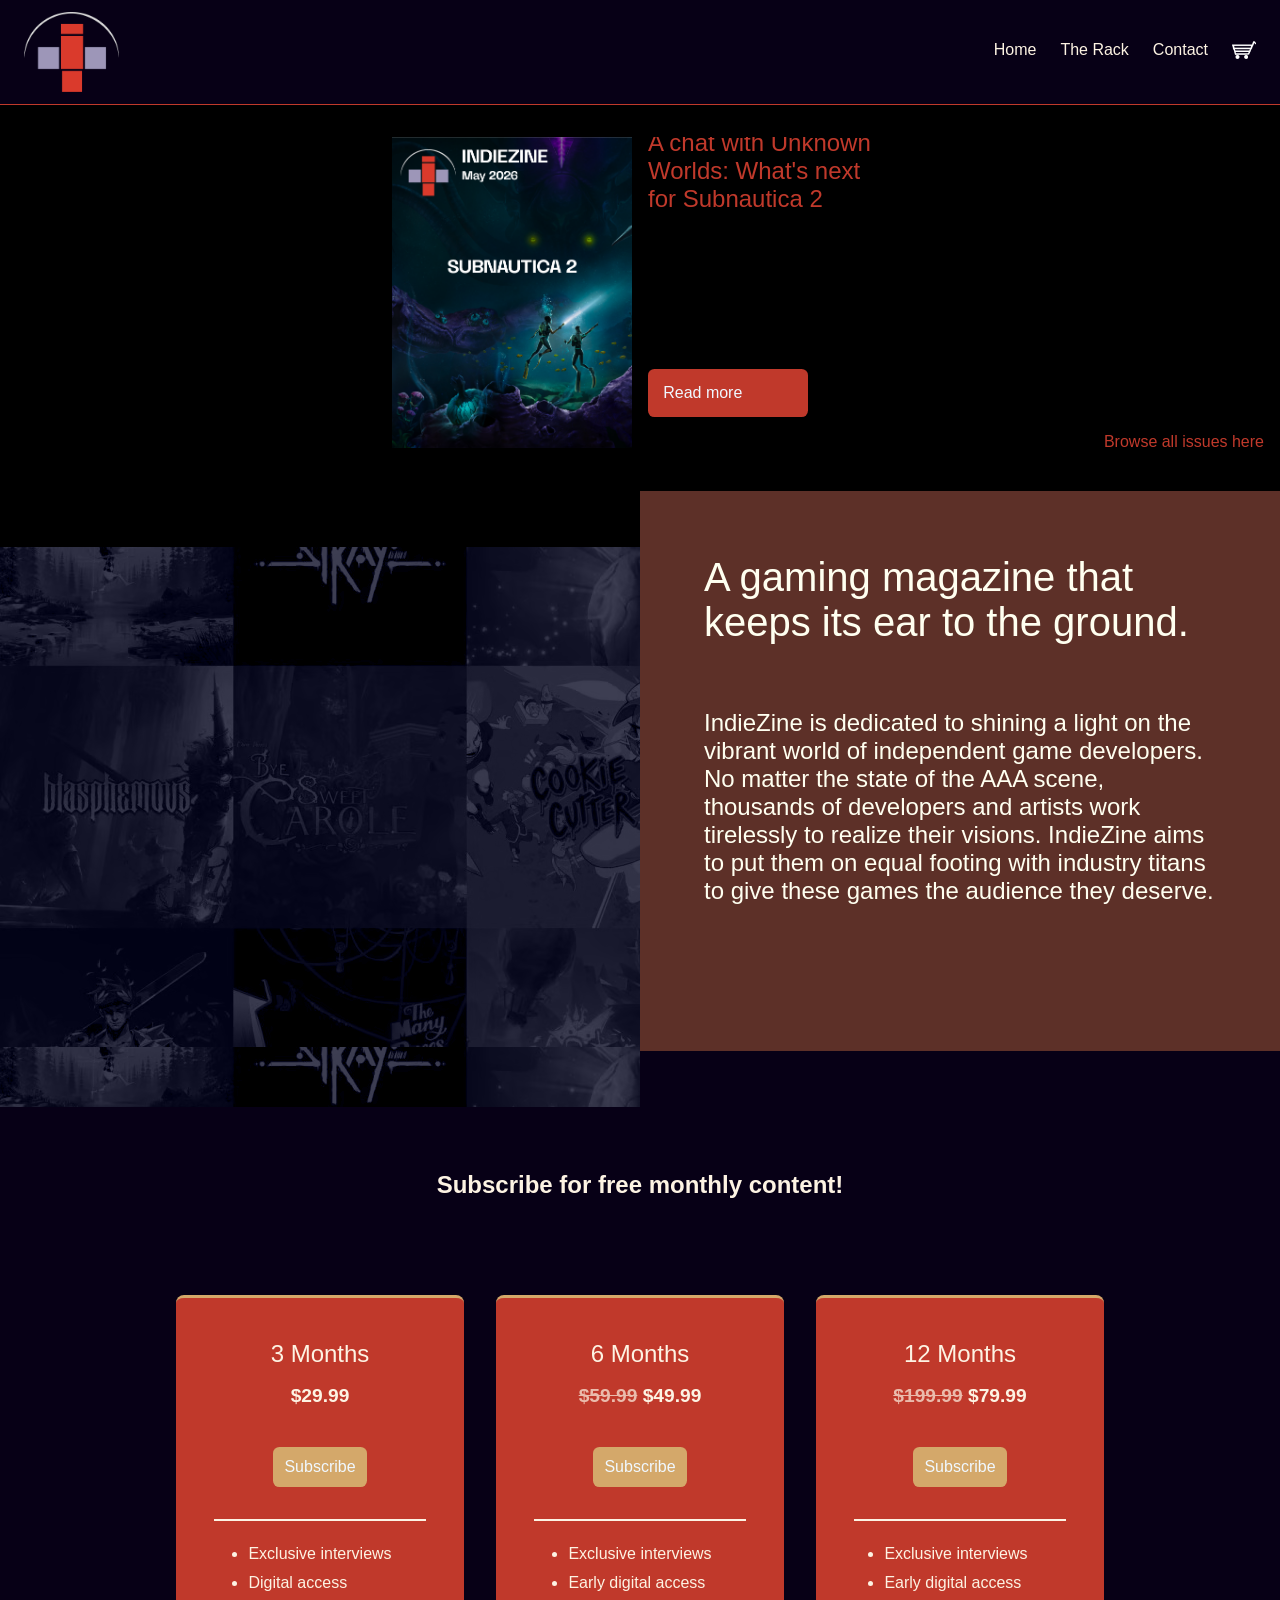
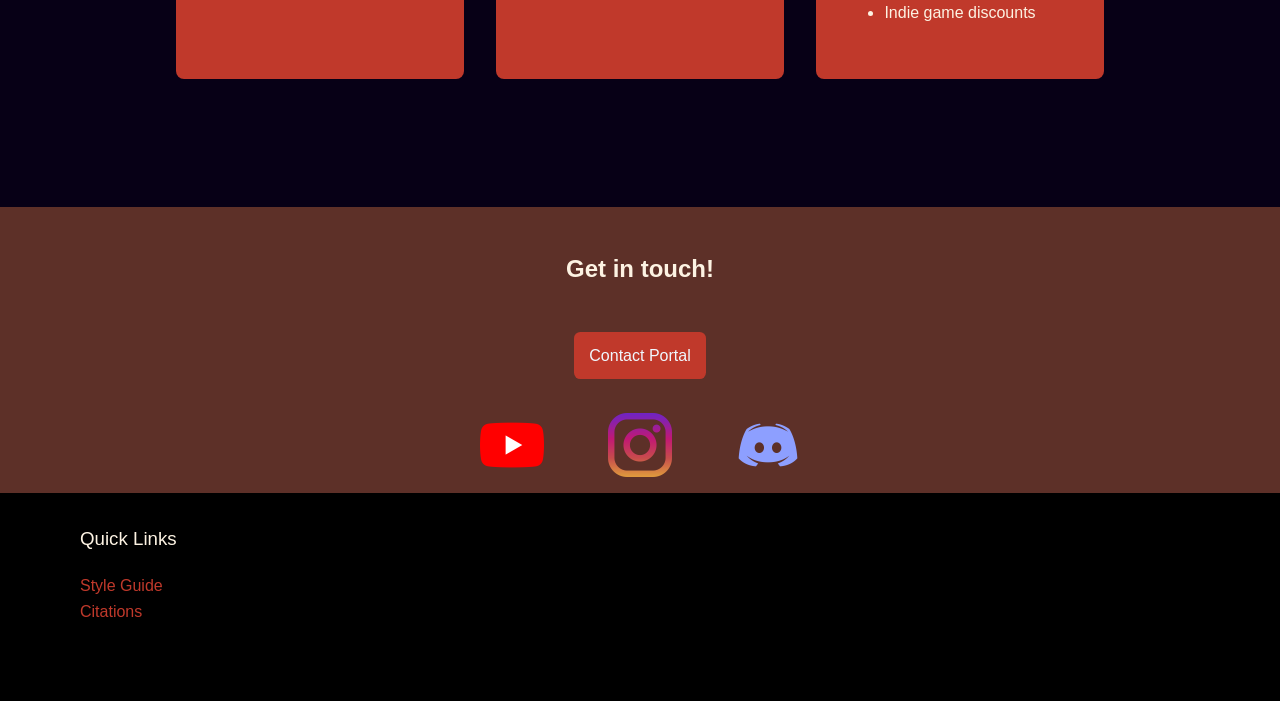
==== index.html @ bd617034 "Merge branch 'main' of https://github.com/YoteiKikuya/LBH-339" ====
<!DOCTYPE html>
<html lang="en">
<head>
    <meta charset="UTF-8">
    <meta name="viewport" content="width=device-width, initial-scale=1.0">
    <link href="css/style.css" rel="stylesheet">
    <title>IndieZine - Home</title>
</head>
<body>
    <nav id="main-nav">
    <div class="logo-container">
        <a href="../index.html"><img src="../assets/lbh_logo.png" alt="LBH Logo"></a>
    </div>
    <ul class="nav-links">
        <li><a href="index.html">Home</a></li>
        <li><a href="../pages/rack.html">The Rack</a></li>
        <li><a href="../pages/contact.html">Contact</a></li>
        <li><a href="../pages/cart.html"><img class="nav-cart-button" src="assets/cart.png" alt="Shopping cart icon, checkout page"></a></li>
    </ul>
    </nav>
    <section class="featured">
        <div class="grid">
            <div class="container">
                <div class="featured-card">
                    <a class="block" href="../pages/issues/may2026">    
                        <img src="../assets/issues/iz_may26.png" alt="Indiezine: May 2026, product page">
                    </a>
                </div>
                <div class="featured-card">
                    <h1 class="featured-text">
                        A chat with Unknown Worlds:
                        What's next for Subnautica 2
                    </h1>
                    <a class="button-nav" id="read-more" href="../issues/may-2026.html">
                        Read more
                    </a>
                </div>
            </div>
        </div>   
        <div class="browse-prompt">
            <a href="../pages/rack.html">
            Browse all issues here
            </a>
        </div>
    </section>
    <div class="landing-buffer-container">
        <div class="landing-buffer-art">

        </div>
        <div class="landing-buffer-about">
            <h2 class="landing-about">A gaming magazine that keeps its ear to the ground.</h2>
            <p class="landing-about-body">IndieZine is dedicated to shining a 
                light on the vibrant world of independent game developers. No 
                matter the state of the AAA scene, thousands of developers and 
                artists work tirelessly to realize their visions. IndieZine aims
                to put them on equal footing with industry titans to give
                these games the audience they deserve.

            </p>
        </div>
    </div>
    <section class="subscriptions">
        <h1 class="plan-heading">
            Subscribe for free monthly content!
        </h1>
        <div class="grid">
            <div class="sub-cont">
<!-- Make these look nicer!! -->
                <div class="sub-box">
                    <h2>3 Months</h2>
                    <p>$29.99</p>
                    <button class="button-nav">Subscribe</button>
                    <div class="sub-line"></div>
                    <ul>
                        <li>Exclusive interviews</li>
                        <li>Digital access</li>
                    </ul>
                </div>
                <div class="sub-box">
                    <h2>6 Months</h2>
                    <p><span class="sub-discount-text">$59.99</span> $49.99</p>
                    <button class="button-nav">Subscribe</button>
                    <div class="sub-line"></div>
                    <ul>
                        <li>Exclusive interviews</li>
                        <li>Early digital access</li>
                    </ul>           
                </div>
                <div class="sub-box">
                    <h2>12 Months</h2>
                    <p><span class="sub-discount-text">$199.99</span> $79.99</p>
                    <button class="button-nav">Subscribe</button>
                    <div class="sub-line"></div>
                    <ul>
                        <li>Exclusive interviews</li>
                        <li>Early digital access</li>
                        <li>Indie game discounts</li>
                    </ul>           
                </div>
            </div>
        </div>
    </section>
    <section class="contact-portal">
        <h1 class="plan-heading">
            Get in touch!
        </h1>
        <a class="button-nav" href="../pages/contact.html">
            Contact Portal
        </a>
        <div class="grid">
            <div class="container">
                <div class="item-card">
                        <img class="social-icon" src="assets/youtube.png" alt="Youtube logo, Indiezine Youtube page">
                        <img class="social-icon" src="assets/insta.png" alt="Instagram logo, Indiezine Instagram page">
                        <img class="social-icon" src="assets/discord.png" alt="Discord logo, Indiezine Discord server">
                </div>
            </div>
        </div>
    </section>
    <footer>
        <p class="footer-heading">Quick Links</p>
        <a href="../pages/styleGuide.html">Style Guide</a>
        <a href="../pages/citations.html">Citations</a>
    </footer>
</body>
</html>
---- css/style.css ----
*,
*::after,
::before {
  box-sizing:border-box;
}

@font-face {
  font-family: "DxRuiga";   
  src: url("fonts/DxRuiga.otf") format("opentype");
  font-weight: normal;
}

@font-face {
  font-family: "Supreme";
  src: url("fonts/Supreme/Supreme-Regular.otf") format("opentype");
}


:root {
  --accent-red: #C0392B;
  --umber: #5D3028;
  --main-navy: #070016;
  --alt-accent-grey: #9D96B8;
  --dark-green: #2D5016;
  --tan: #D4A86A;
  --ivory: #FDF3E3;
  --font-display: 'DxRuiga', Geneva, Verdana, sans-serif;
  --font-body: 'Supreme', Geneva, Verdana, sans-serif;
}

body {
    background-color: var(--main-navy);
    font-family: var(--font-body);
    margin: 0
}

h1 {
    font-family: var(--font-display);
    font-weight: 750;
    color: var(--accent-red);
    user-select: none;
}

h2 {
    font-family: var(--font-display);
    color: var(--tan);
    font-weight: 525;
}

:is(h3, h4, h5, h6, .footer-heading) {
    font-family: var(--font-display);
    color: var(--ivory);
    font-weight: 525;
}

.footer-heading {
    font-size: 1.17em
}

footer {
    display:flex;
    flex-direction: column;
    gap:0.5rem;
    background-color: black;
    height:fit-content;
    padding:5rem;
    padding-top:1rem;
}

p, .radio-label, li, label{
    color:aliceblue;
    font-family: var(--font-body);
    font-weight:100;
}

code {
    color: aliceblue;
    background-color: var(--main-navy);
    font-family: 'Courier New', monospace;
    font-size: 1rem;
}

#main-nav {
    display: flex;
    align-items: center;
    justify-content: space-between;
    padding: 0.75rem 1.5rem;
    background-color: var(--main-navy);
    border-bottom: 1px solid var(--accent-red);
    position: sticky;
    top: 0;
    z-index: 100;
}

#checkout-heading {
    margin-left: 0.7em;
}

#main-nav .logo-container {
    position: static; 
    scale: 1;
    height: 5em;
    padding: 0;
}

#main-nav .logo-container img {
    height: 100%;
    width: 100%;
    object-fit: contain;  /* fit logo inside nav bar */
}

.nav-links {
    list-style: none;
    display: flex;
    gap: 1.5rem;
    margin: 0;
    padding: 0;
}

.nav-links a {
    color: var(--ivory);
    text-decoration: none;
    font-family: var(--font-body);
    font-weight: 400;
    transition: color 300ms;
}

.nav-links a:hover {
    color: var(--tan);
}

.nav-links a.active {
    color: var(--accent-red);
}

/* INTERACTIVE ELEMENTS */
    
    .text-input, .payment-text {
        font-family: var(--font-body);
        border: var(--accent-red) 2px solid;
        background-color: var(--ivory);
        color:var(--main-navy);
        max-width:300px;
        max-height: 30px;
        text-align: right;
        box-shadow:none;
    }

    legend {
        color: var(--tan);
    }

    #customer-info, #shipping-options {
        margin: 1em;
        display: flex;
        flex-flow: column;
        max-width: 43em;
        border: var(--ivory) 1px solid;
    }

    #shipping-options {
        flex-flow: row;
    }

    .payment-form {
        flex-grow: 6;
    }

    .payment-container {
        display: flex;
        flex-flow: row wrap;
    }

    .payment-text {
        max-width: 50em;
        max-height: 1.5rem;
        padding: 1rem;
        text-align: left;
        margin: 0.5rem;
        flex-grow: 1;
    }

    .two-split {
        max-width: 24.4em;
    }

    .radio-input {
        color:aliceblue;
    }

    button {
        all: unset
    }

    .button-nav, #submit-button {
        background-color: var(--accent-red);
        padding:0.95rem;
        margin:5rem;
        border-radius: 0.4rem;
        color:aliceblue !important;
        font-family: var(--font-body);
        font-weight:400;
        text-decoration: none;
        transition-duration: 300ms;
    }

    #submit-button {
        margin-right: 1em;
    }

    #checkout-button {
        background-color: var(--alt-accent-grey);
        padding:0.6rem 1rem;
        border-radius: 0.4rem;
        color:aliceblue !important;
        font-family: var(--font-body);
        font-weight:400;
        text-decoration: none;
        transition-duration: 300ms;
        text-align: center;
        margin-top: 2em;
    }

    .button-nav:hover, #submit-button:hover {
        background-color: var(--tan);
        transition-duration: 500ms;
    }

    #reset-button {
        background-color: var(--alt-accent-grey);
        padding:0.6rem;
        border-radius: 0.4rem;
        color: var(--main-navy) !important;
        font-family: var(--font-body);
        text-decoration: none;
    }

    #reset-button:hover {
        background-color: #78738d;
        transition-duration: 150ms;
    }

    a, a:visited {
        color: var(--accent-red);
        text-decoration: none;
    }

    a:hover {
        color: #ef695b;
    }

    a > img:hover {
        border: aliceblue 2px solid;
        transition-duration: 350ms;
    }

    #checkout-cart {
        background-color: #201635;
        padding: 1em;
        max-width: 100%;
        flex-grow: 4;
    }

    #cart-page-main {
        background-color: var(--main-navy);
        padding: 1em;
        max-width: 100%;
        min-height:80vh;
        display: flex;
        flex-flow: column;
        justify-content: space-between;
    }

    .cart-item {
        display: flex;
        flex-flow: row;
        justify-content: space-between;
        background-color: #201635;
        margin: 1em;
    }

    .cart-item-desc {
        display: flex;
        flex-flow:row;
        margin-right: 2em;
    }

    .cart-item-image {
        max-width: 4em;
        margin-right: 1em;
        align-self: center;
        flex: 0 0 auto;
    }

    .cart-page-item-image{
        max-width: 6em;
        margin-right: 1em;
        align-self: center;
        flex: 0 0 auto;
    }

    .cart-item-quantity {
        opacity: 75%;
    }

    #cart-subtotal, .cart-tax {
        margin: 0.5em 1em;
    }

    .cart-tax {
        color: var(--ivory);
        opacity: 70%;
    }

    #cart-subtotal, #cart-total, #order-sum-text {
        color: var(--tan);
    }

    #cart-total, #order-sum-text {
        margin: 0.8em;
        font-size: 1.2em;
    }

    #order-sum-text {
        padding: 0.5em;
        border-bottom: var(--ivory) 2px solid;
        max-width: 10em;
    }

    #cart-total-container {
        margin-top: 3em;
        border-top: var(--ivory) 2px solid;
        padding: 0.5em;
    }

    #cart-page-total {
        display: flex;
        flex-flow: column;
        padding: 2em;
        background-color: #201635;
        align-items: center;
    }

    #cart-page-item-container {
        display: flex;
        flex-flow: column;
        flex-grow: 5;
    }

    #checkout-split {
        display: flex;
        flex-flow: column-reverse;
        width: 100%;
        justify-content: space-between;
    }

    #submit-reset-container {
        display: flex;
        flex-flow: row;
        align-items: center;
        margin: 1em;
    }   

    @media screen and (min-width:40rem) {
        #checkout-split {
            flex-flow: row;
        }
    }

    @media screen and (min-width:50rem) {
        #cart-page-main {
            flex-flow: row;
            margin: 0em 15%;
        }
    }

    #thanks-container {
        margin-top: 4em;
        display: flex;
        flex-flow: column wrap;
        align-items: center;
        text-align: center;
    }

    #order-number {
        margin: 2em;
    }

    #thanks-header {
        margin: 0em;
    }

    .cart-page-div{
        background-color: var(--main-navy); 
    }

    .cart-item.cart-page-div {
        margin-right: 4em;
    }

/* HEADING ELEMENTS */
    .logo-container {
        display: flex;
        padding:0.5em;
        height:8em;
        position:absolute;
        z-index:10;
    }

    .title-container {
        display:flex;
        flex-flow: row wrap;
        width: 65em;
        margin-left:1em;
        justify-self: left;
        margin-top:auto;
    }

    .banner {
        display:flex;
        height: 5em;
        width:65em;
        background-position: center;
        background-repeat: no-repeat;
        background-size: cover;
        position: relative;
        margin:auto;
        flex-direction: column-reverse;
    }

/* GRIDS (lifted from Week 2 Flexbox exercise) */
    .container {
        display:flex;
        flex-flow: row wrap;
        justify-content: center;
        gap:1rem;
        max-width: 65em;
    }   

        .container .block {
            width: 15em;
            height: 19em;
            background-color: #AAA;
        }
  
        .container .block p {
            padding: 0.5rem; 
            }

            .block img {
                width:100%;
            }

    .grid {
        margin-top:2rem;
        display: flex;
        justify-content: center;
        flex-flow: column wrap;
        align-items: center;
        overflow: hidden;
    }

/* LANDING PAGE */

    .featured {
        display:grid;
        position:relative;
        background:black;
        max-height:fit-content;
        width:100%;
        align-items:center;
        }

    .featured-card {
        display: flex;
        flex-direction: column;
        width: 15em;
    }

    #read-more {
        margin-left:0;
    }

    .featured-text {
        font-weight:100;
        font-family: var(--font-body);
        margin-top: -0.5rem;
        padding-bottom:3.5rem;
    }

    /*This one is intentionally a little high, to make room for the value
    statement box thingy*/
    .browse-prompt {
        display:flex;
        position:relative;
        justify-content: flex-end;
        bottom:5em;
        text-decoration: none;
        padding:1rem;
    }

    .landing-buffer-container {
        display:flex;
        flex-flow: row;
    }
    
    .landing-buffer-art {
        width:50%;
        height:35rem;
        overflow:hidden;
        background-image: url(../assets/game_mosaic.png);
    }

    .landing-buffer-about {
        width:50%;
        height:fit-content;
        min-height:35rem;
        background-color:var(--umber);
        margin-top:-3.5rem;
        z-index:10;
    }

    .landing-about {
        color:ivory;
        margin:4rem;
        font-size:2.5rem;
    }
    .landing-about-body {
        color:ivory;
        margin:4rem;
        font-size:1.5rem;
    }

    .subscriptions {
        display:flex;
        height:fit-content;
        flex-direction: column;
        align-items: center;
        justify-content: space-between;
    }

    .sub-cont {
        display:flex;
        flex-flow: row wrap;
        justify-content: center;
        gap: 2rem;
        max-width: 75em;
        width: 100vw;
        padding: 0 2rem 4rem;
    }

    .sub-cont .sub-box {
        background-color:var(--accent-red);
        display:flex;
        flex-direction: column;
        padding: 2rem;
        flex: 1 1 16rem;
        max-width: 18rem;
        min-height: 24rem;
        border-radius: 0.5rem;
        /* border: 3px solid var(--accent-red); */
        border-top: 3px solid var(--tan);
        align-items: center;
        color: var(--ivory);
        flex: auto;
    }

    .subscriptions h1 {
        color:var(--ivory);
        margin:4rem;
    }

    .sub-box > ul {
        all: unset;
    }

    .sub-box > ul > li {
        margin-bottom: 0.7em;
        color: var(--ivory);
    }

    .sub-box > .button-nav {
        margin: 2em 0.5em 0.5em 0.5em;
        padding: 0.7em;
        background-color: var(--tan);
        cursor: pointer
    }

    .sub-line {
        width: 95%;
        border-top: 2px var(--ivory) solid;
        margin: 1.5em 0;
    }

    .sub-box > h2, .sub-box > p {
        margin: 0.4em 0;
        color: var(--ivory);
    }

    .sub-box > p {
        font-weight: bold;
        font-size: 1.2em;
    }
    
    .sub-discount-text {
        opacity: 70%;
        text-decoration: line-through;
        text-decoration-style: solid;
    }

    .contact-portal {
        text-align:center;
        background-color:var(--umber);
        height:fit-content;
        align-items: center;
    }

        .contact-portal h1 {
            color:var(--ivory);
            margin:4rem;
            padding-top:2em;
        }

    .social-icon {
        max-width: 4rem;
        overflow:hidden;
    }

    /* MOBILE */

    @media screen and (max-width:31.8rem) {
        
        .featured-text {
                padding-bottom:-0em;
            }

        .featured {
            max-height:fit-content;
        }

        .landing-buffer-container {
            display:flex;
            flex-flow: column;
        }

        .landing-buffer-art {
            width:100%;
        }

        .landing-buffer-about {
            width:100%;
        }
    }

/* CATALOGUE FEATURES */

    #featured-issue {
        /*  TODO: 
            - Fill background of container + offset 
            - Position Featured text
        */
    }
    #search-id {
        width: 20em;
        height: 2em;
        margin-right:1em;
    }
    
    @media screen and (min-width:80rem) {
        .search-container{
            display: flex;
            justify-content: flex-end;
            width: 100%;
            max-width: 75em;
            margin-bottom: 2em;
        }
    }

    @media screen and (max-width:0rem) {
        .search-container{
            display: flex;
            justify-content: start;
            margin-bottom: 2em;
            margin-right: 1em;
            align-self: flex-start;
        }
    }
    #heading {
        display:flex;
        flex-direction: row;
    }

    #catalogue {
        display: flex;
        width: 100%;
        flex-flow: column;
        align-items: center;
        overflow: hidden;
        top:0;
    }

    .item-card {
        display: flex;
        flex-direction: row;
        gap: 4em;
        margin:1em
    }

    .item-info {
        display: flex;
        justify-content: space-between;
        flex-wrap: wrap;
    }

    .cart-button {
        margin-top:0.5em;
        width:2em;
        height:2em;
        object-fit:fill;
    }

    .nav-cart-button {
        width: 1.5em;
    }

/* STYLE GUIDE */

    #style-guide {
        padding: 4em;
    }

    .guide-section {
        padding-bottom: 2em;
        padding-top: 2em;
        border-bottom: var(--ivory) 1px solid;
    }

    #interactive_elements, #text_elements, #combined_elements {
        min-width: 60%;
    }

    #color-palette-guide {
        display: flex;
        flex-flow: row;
        width: 20em;
        gap: 0.9em;
    }

    .color-container {
        display: flex;
        flex-flow: column;
        align-items: center;
    }

    #color-container > p {
        text-align: center;
        color: var(--ivory);
    }

    .circle {
        width: 60px;
        height: 60px;
        border-radius: 50%;
        color: var(--ivory);
        margin: 0.8em;
    }

    #main-color {
        background-color: var(--main-navy);
        border: var(--ivory) 2px solid;
    }

    #accent-color {
        background-color: var(--accent-red);
    }

    #alt-accent-color {
        background-color: var(--tan);
    }

    #light-text-color {
        background-color: var(--ivory);
    }

/* CONTACT FORM */

.contact-text-input {
    max-height: 11em;
    max-width: 80vw;
    flex-grow: 1;
    margin: 0.5em;
    text-align: left;
    padding: 0.8em;
    border-radius: 8px;
    font-size: 1em;
}

#contact-fields {
    display: flex;
    flex-flow: column wrap;
    align-items: stretch;
    border: none;
    flex: auto;
    width: 50%
}

#contact-form {
    display: flex;
    flex-flow: column wrap;
    align-items: center;
}

.text-input-split {
    display: flex;
    flex-flow: row wrap;
    max-width: calc(80vw + 1.3em);
}

#message {
    margin-bottom: 2em;
    resize: none;
}

/* #contact-header {
} */

#contact-submit {
    align-self: center;
    padding:0.7rem 2rem;
}

#contact-name {
    flex-grow: 6;
}

#contact-email {
    flex-grow: 4;
}

/* ITEM DETAILS */

.details-main {
    display:flex;
    height:fit-content;
}

.preview-container {
    display:flex;
    min-height:50em;
    height:fit-content;
    width:60%;
    align-items: center;
}

    .mag-images {
        display:flex;
        margin: 5em;
        width:100%;
        justify-content: center;        
        flex-flow: row wrap;
    }

        .preview-block {
            display:flex;
            min-width:26em;
            height:34.2em;
            background-color: #AAA;
            margin:0.5em;
        }

.info-container {
    display:flex;
    background-color: #201635;
    flex-direction: column;
    height:fit-content;
    width:40%;
    padding:3em;
    padding-top:1em;
}

#infopage-cart {
    margin:0;
    width:30%;
    min-width:fit-content;
}

.comment-area {
    display:flex;
    flex-direction:column;
    height:12em;
    max-width:100%;
}

    .comment-input {
        display:flex;
        text-align: left;
        margin:2em;
        margin-left:0;
        min-width:100%;
        max-width:100%;
        height:8em;
        resize:none;
    }

    #comment-submit {
        display:flex;
        width:10%;
        margin:0;
        margin-bottom:1em;
        min-width:fit-content;
        margin-left:auto;
    }

    .username {
        margin-bottom:0;
    }

.comment-container {
    display:flex;
    flex-direction: column;
    padding-left:5%;
    background-color: #070016;
    outline:var(--accent-red);
    height:fit-content;
    width:100%;
    outline: var(--accent-red);
    margin-bottom:1em;
}

    .comment-verify {
        font-style:italic;
        color:#78738d;
    }

@media screen and (max-width:52rem) {
    .details-main {
        flex-direction: column-reverse;
    }

    .preview-container {
        width:100%;
    }

    .info-container {
        width:100%;
    }
}

/* Citations */
#citation-container {
    margin:15rem;
    margin-top:5rem;
}
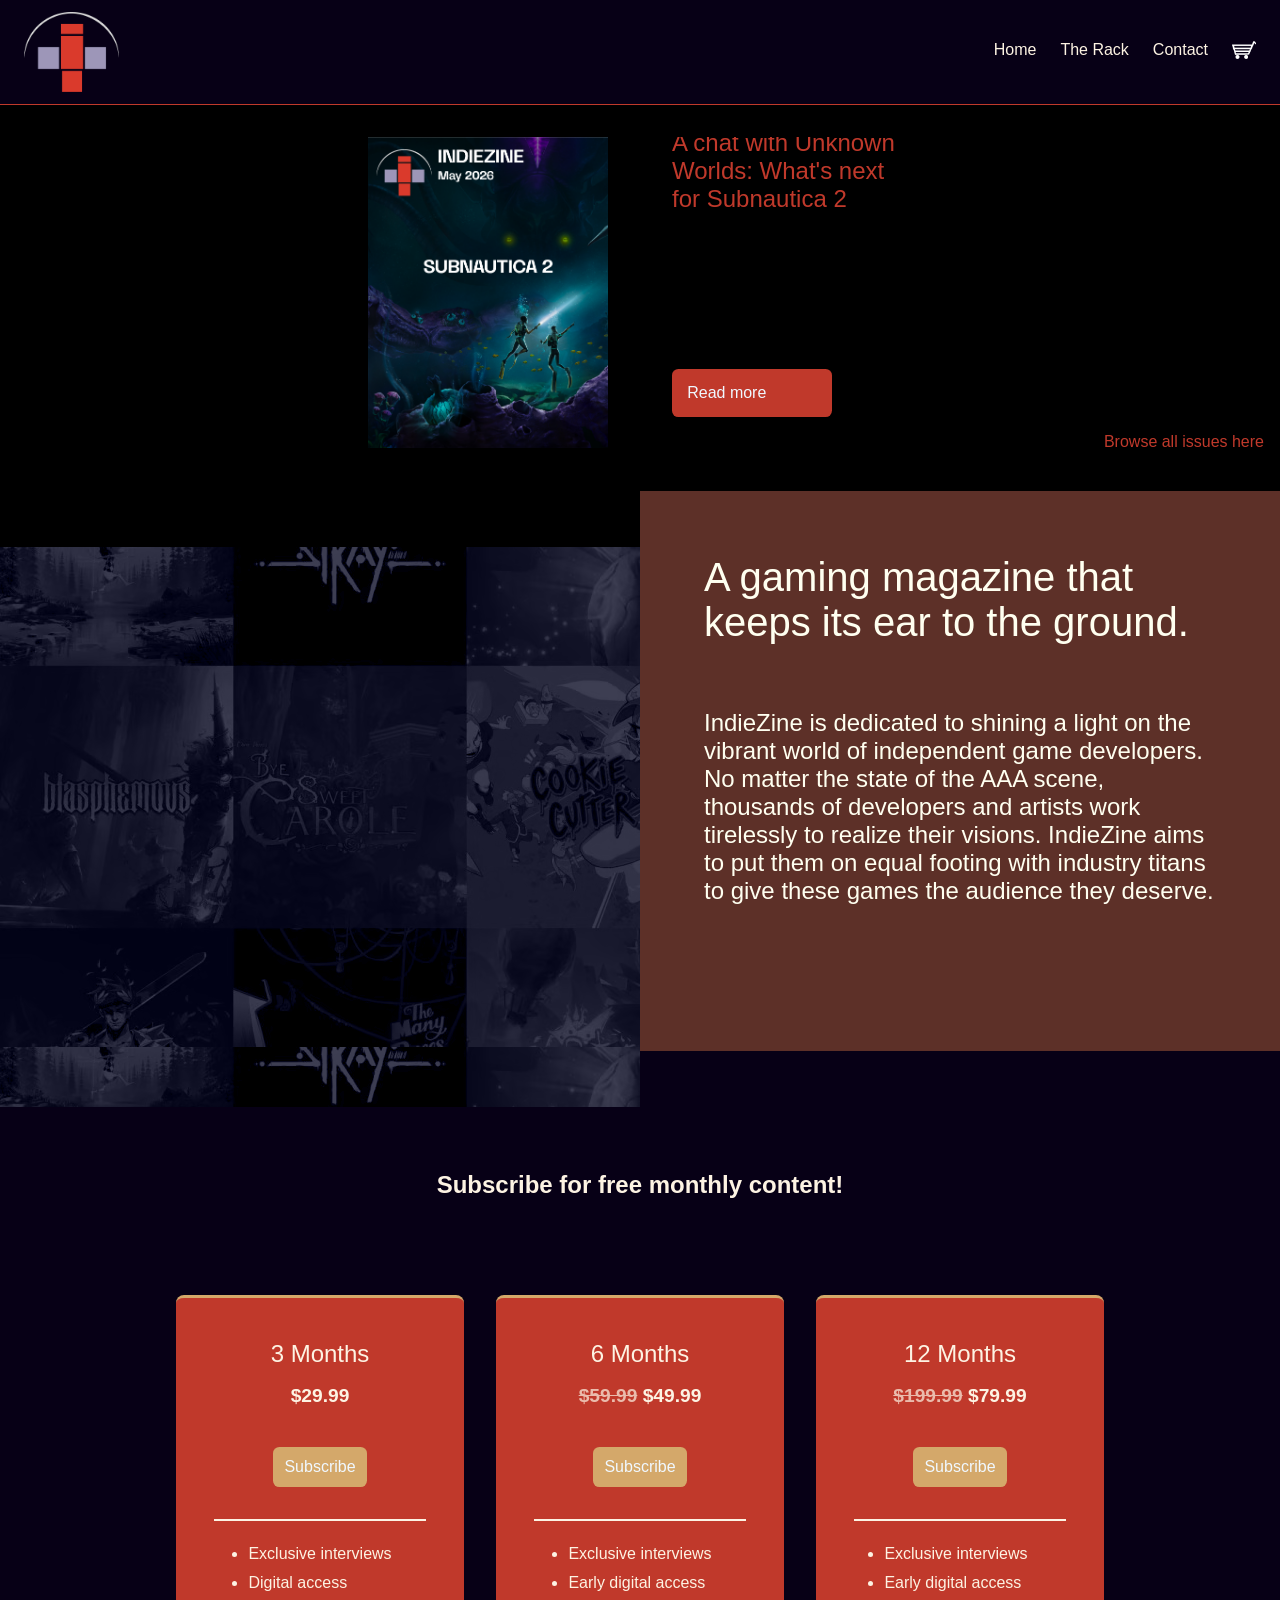
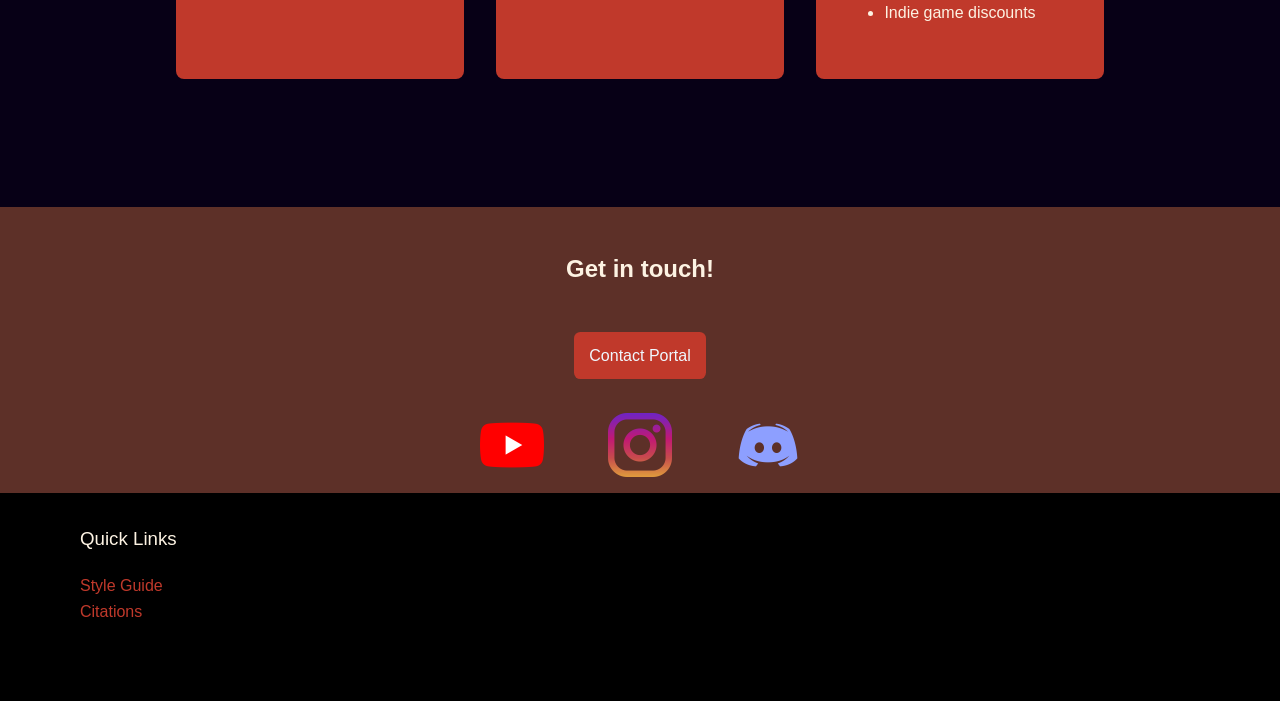
==== commit 368435f4: "Fix social media div" ====
--- a/index.html
+++ b/index.html
@@ -9,21 +9,21 @@
 <body>
     <nav id="main-nav">
     <div class="logo-container">
-        <a href="../index.html"><img src="../assets/lbh_logo.png" alt="LBH Logo"></a>
+        <a href="index.html"><img src="assets/lbh_logo.png" alt="LBH Logo"></a>
     </div>
     <ul class="nav-links">
         <li><a href="index.html">Home</a></li>
-        <li><a href="../pages/rack.html">The Rack</a></li>
-        <li><a href="../pages/contact.html">Contact</a></li>
-        <li><a href="../pages/cart.html"><img class="nav-cart-button" src="assets/cart.png" alt="Shopping cart icon, checkout page"></a></li>
+        <li><a href="pages/rack.html">The Rack</a></li>
+        <li><a href="pages/contact.html">Contact</a></li>
+        <li><a href="pages/cart.html"><img class="nav-cart-button" src="assets/cart.png" alt="Shopping cart icon, checkout page"></a></li>
     </ul>
     </nav>
     <section class="featured">
         <div class="grid">
             <div class="container">
                 <div class="featured-card">
-                    <a class="block" href="../pages/issues/may2026">    
-                        <img src="../assets/issues/iz_may26.png" alt="Indiezine: May 2026, product page">
+                    <a class="block" href="issues/may2026">    
+                        <img src="assets/issues/iz_may26.png" alt="Indiezine: May 2026, product page">
                     </a>
                 </div>
                 <div class="featured-card">
@@ -31,14 +31,14 @@
                         A chat with Unknown Worlds:
                         What's next for Subnautica 2
                     </h1>
-                    <a class="button-nav" id="read-more" href="../issues/may-2026.html">
+                    <a class="button-nav" id="read-more" href="issues/may-2026.html">
                         Read more
                     </a>
                 </div>
             </div>
         </div>   
         <div class="browse-prompt">
-            <a href="../pages/rack.html">
+            <a href="pages/rack.html">
             Browse all issues here
             </a>
         </div>
@@ -65,7 +65,6 @@
         </h1>
         <div class="grid">
             <div class="sub-cont">
-<!-- Make these look nicer!! -->
                 <div class="sub-box">
                     <h2>3 Months</h2>
                     <p>$29.99</p>
@@ -104,23 +103,23 @@
         <h1 class="plan-heading">
             Get in touch!
         </h1>
-        <a class="button-nav" href="../pages/contact.html">
+        <a class="button-nav" href="pages/contact.html">
             Contact Portal
         </a>
         <div class="grid">
             <div class="container">
-                <div class="item-card">
-                        <img class="social-icon" src="assets/youtube.png" alt="Youtube logo, Indiezine Youtube page">
-                        <img class="social-icon" src="assets/insta.png" alt="Instagram logo, Indiezine Instagram page">
-                        <img class="social-icon" src="assets/discord.png" alt="Discord logo, Indiezine Discord server">
+                <div class="social-item-card">
+                    <img class="social-icon" src="assets/youtube.png" alt="Youtube logo, Indiezine Youtube page">
+                    <img class="social-icon" src="assets/insta.png" alt="Instagram logo, Indiezine Instagram page">
+                    <img class="social-icon" src="assets/discord.png" alt="Discord logo, Indiezine Discord server">
                 </div>
             </div>
         </div>
     </section>
     <footer>
         <p class="footer-heading">Quick Links</p>
-        <a href="../pages/styleGuide.html">Style Guide</a>
-        <a href="../pages/citations.html">Citations</a>
+        <a href="pages/styleGuide.html">Style Guide</a>
+        <a href="pages/citations.html">Citations</a>
     </footer>
 </body>
 </html>
--- a/css/style.css
+++ b/css/style.css
@@ -301,6 +301,7 @@
 
     .cart-item-quantity {
         opacity: 75%;
+        cursor: pointer;
     }
 
     #cart-subtotal, .cart-tax {
@@ -433,8 +434,8 @@
         display:flex;
         flex-flow: row wrap;
         justify-content: center;
-        gap:1rem;
-        max-width: 65em;
+        gap: 4rem;
+        max-width: 80em;
     }   
 
         .container .block {
@@ -625,6 +626,13 @@
         max-width: 4rem;
         overflow:hidden;
     }
+    
+    .social-item-card {
+        display: flex;
+        flex-direction: row;
+        gap: 4em;
+        margin:1em;
+    }
 
     /* MOBILE */
 
@@ -701,15 +709,19 @@
 
     .item-card {
         display: flex;
+        flex-direction: column;
+        row-gap: 5em;
+        gap: 2em;
+        margin:0;
+    }
+
+    .item-info {
+        display: flex;
         flex-direction: row;
-        gap: 4em;
-        margin:1em
-    }
-
-    .item-info {
-        display: flex;
         justify-content: space-between;
-        flex-wrap: wrap;
+        align-items: center;
+        padding: 0.5em 0.25em;
+        flex-wrap: nowrap;
     }
 
     .cart-button {
@@ -748,8 +760,11 @@
 
     .color-container {
         display: flex;
-        flex-flow: column;
+        flex-flow: row wrap;
+        gap: 1.5rem;
+        max-width: 75em;
         align-items: center;
+        width: 100%;
     }
 
     #color-container > p {
@@ -780,6 +795,11 @@
 
     #light-text-color {
         background-color: var(--ivory);
+    }
+
+    .guide-item-example {
+        display: inline-block;
+        width: 15em !important;
     }
 
 /* CONTACT FORM */
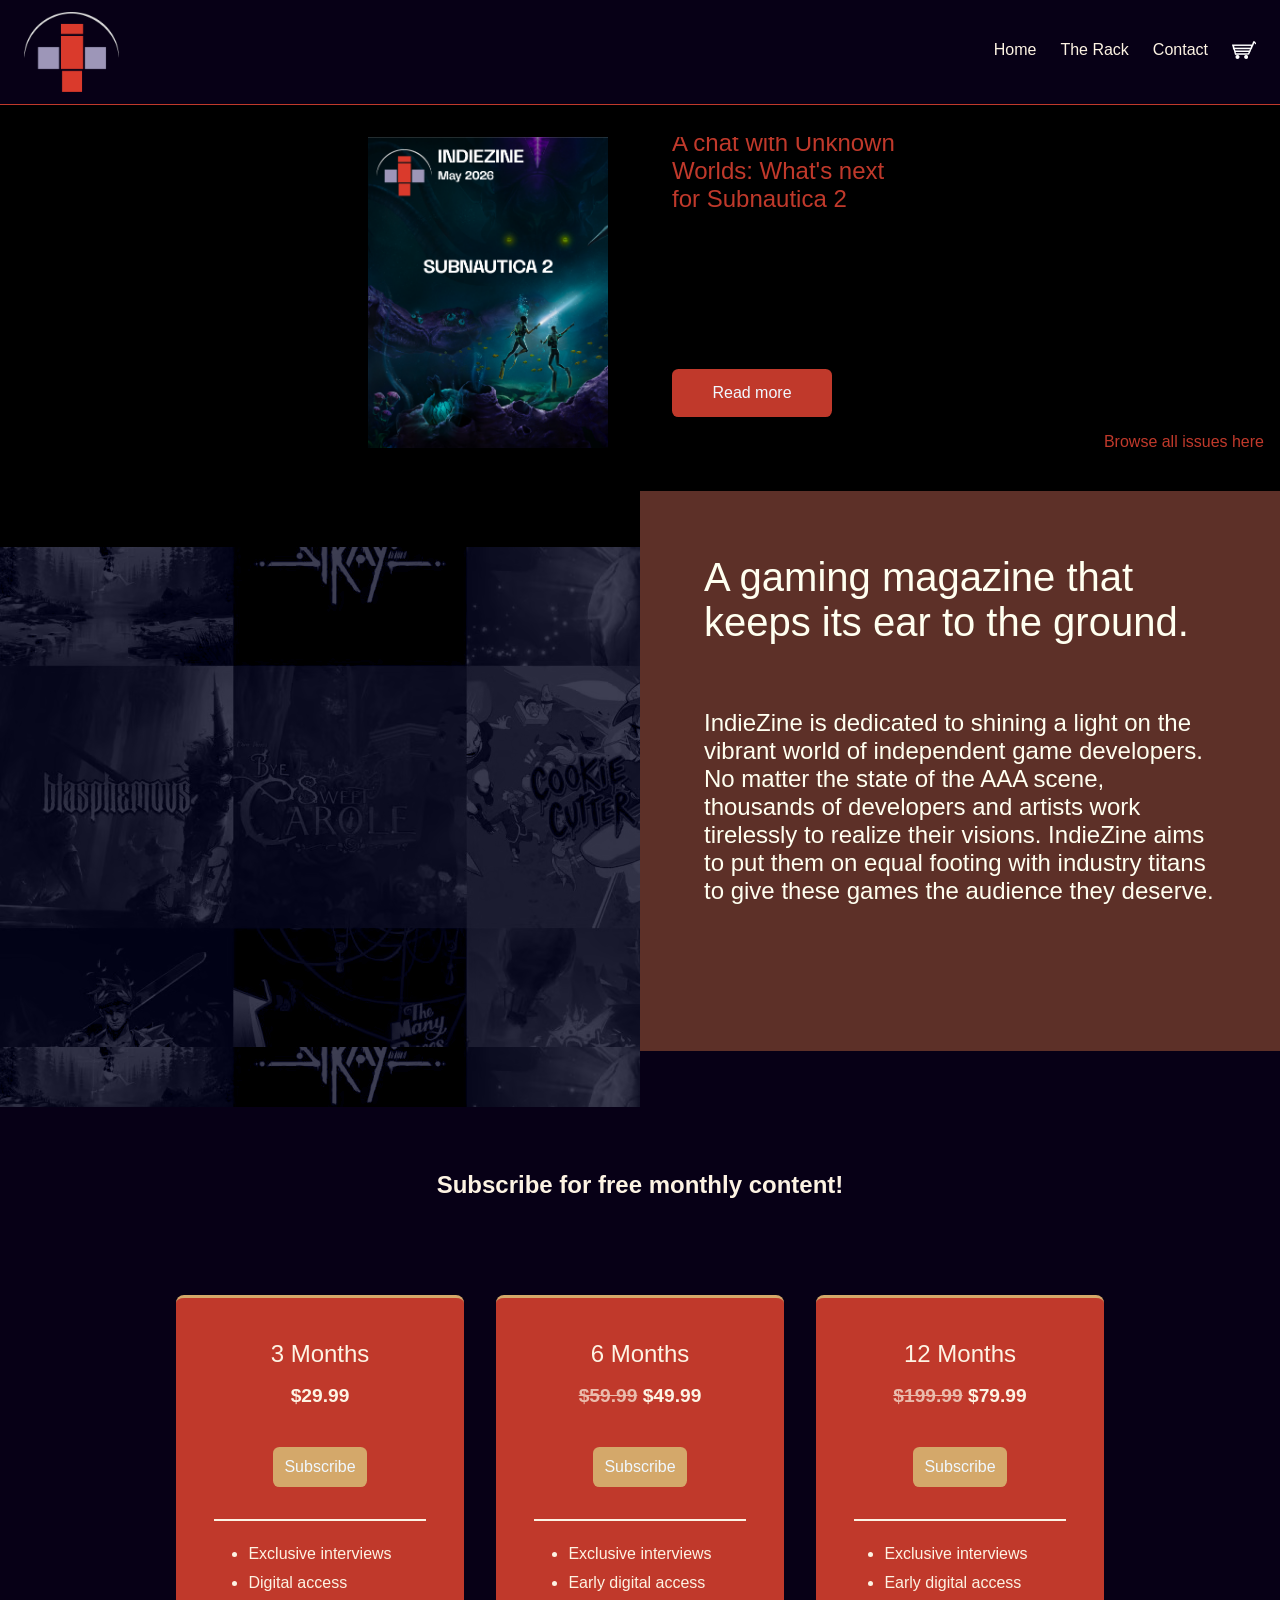
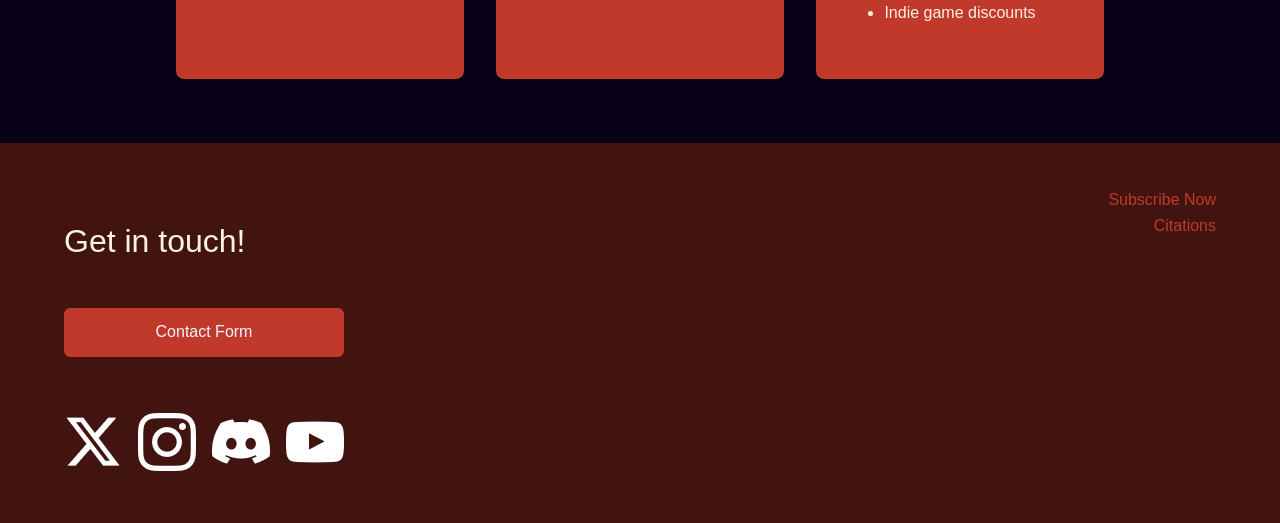
==== commit 7f563f36: "fixed and applied footer to all pages, added placholder img, fixed directory for product page" ====
--- a/index.html
+++ b/index.html
@@ -65,6 +65,7 @@
         </h1>
         <div class="grid">
             <div class="sub-cont">
+<!-- Make these look nicer!! -->
                 <div class="sub-box">
                     <h2>3 Months</h2>
                     <p>$29.99</p>
@@ -99,27 +100,23 @@
             </div>
         </div>
     </section>
-    <section class="contact-portal">
-        <h1 class="plan-heading">
-            Get in touch!
-        </h1>
-        <a class="button-nav" href="pages/contact.html">
-            Contact Portal
+    <footer>
+    <div class="footer-left">
+        <p class="footer-heading">Get in touch!</p>
+        <a class="button-nav" href="pages/contact.html" style="margin: 0 0 2rem 0;">
+            Contact Form
         </a>
-        <div class="grid">
-            <div class="container">
-                <div class="social-item-card">
-                    <img class="social-icon" src="assets/youtube.png" alt="Youtube logo, Indiezine Youtube page">
-                    <img class="social-icon" src="assets/insta.png" alt="Instagram logo, Indiezine Instagram page">
-                    <img class="social-icon" src="assets/discord.png" alt="Discord logo, Indiezine Discord server">
-                </div>
-            </div>
+        <div class="footer-socials">
+            <a href="#"><img class="social-icon" src="assets/twitter.png" alt="Twitter/X"></a>
+            <a href="#"><img class="social-icon" src="assets/insta.png" alt="Instagram"></a>
+            <a href="#"><img class="social-icon" src="assets/discord.png" alt="Discord"></a>
+            <a href="#"><img class="social-icon" src="assets/youtube.png" alt="YouTube"></a>
         </div>
-    </section>
-    <footer>
-        <p class="footer-heading">Quick Links</p>
-        <a href="pages/styleGuide.html">Style Guide</a>
+    </div>
+    <div class="footer-right">
+        <a href="pages/rack.html">Subscribe Now</a>
         <a href="pages/citations.html">Citations</a>
-    </footer>
+    </div>
+</footer>
 </body>
 </html>
--- a/css/style.css
+++ b/css/style.css
@@ -54,17 +54,37 @@
 }
 
 .footer-heading {
-    font-size: 1.17em
+    font-size: 2em
 }
 
 footer {
     display:flex;
+    flex-direction: row;
+    justify-content: space-between;
+    align-items: flex-start;
+    background-color: #411410;
+    height:fit-content;
+    padding: 3rem 4rem;
+}
+
+.footer-left {
+    display: flex;
     flex-direction: column;
-    gap:0.5rem;
-    background-color: black;
-    height:fit-content;
-    padding:5rem;
-    padding-top:1rem;
+    gap: 1rem;
+}
+
+.footer-right {
+    display: flex;
+    flex-direction: column;
+    gap: 0.5rem;
+    align-items: flex-end;
+}
+
+.footer-socials {
+    display: flex;
+    flex-direction: row;
+    gap: 1rem;
+    margin-top: 0.5rem;
 }
 
 p, .radio-label, li, label{
@@ -202,6 +222,7 @@
         font-weight:400;
         text-decoration: none;
         transition-duration: 300ms;
+        text-align: center;
     }
 
     #submit-button {
@@ -301,7 +322,6 @@
 
     .cart-item-quantity {
         opacity: 75%;
-        cursor: pointer;
     }
 
     #cart-subtotal, .cart-tax {
@@ -484,7 +504,7 @@
 
     .featured-text {
         font-weight:100;
-        font-family: var(--font-body);
+        font-family: var(--font-display);
         margin-top: -0.5rem;
         padding-bottom:3.5rem;
     }
@@ -626,13 +646,6 @@
         max-width: 4rem;
         overflow:hidden;
     }
-    
-    .social-item-card {
-        display: flex;
-        flex-direction: row;
-        gap: 4em;
-        margin:1em;
-    }
 
     /* MOBILE */
 
@@ -795,11 +808,6 @@
 
     #light-text-color {
         background-color: var(--ivory);
-    }
-
-    .guide-item-example {
-        display: inline-block;
-        width: 15em !important;
     }
 
 /* CONTACT FORM */
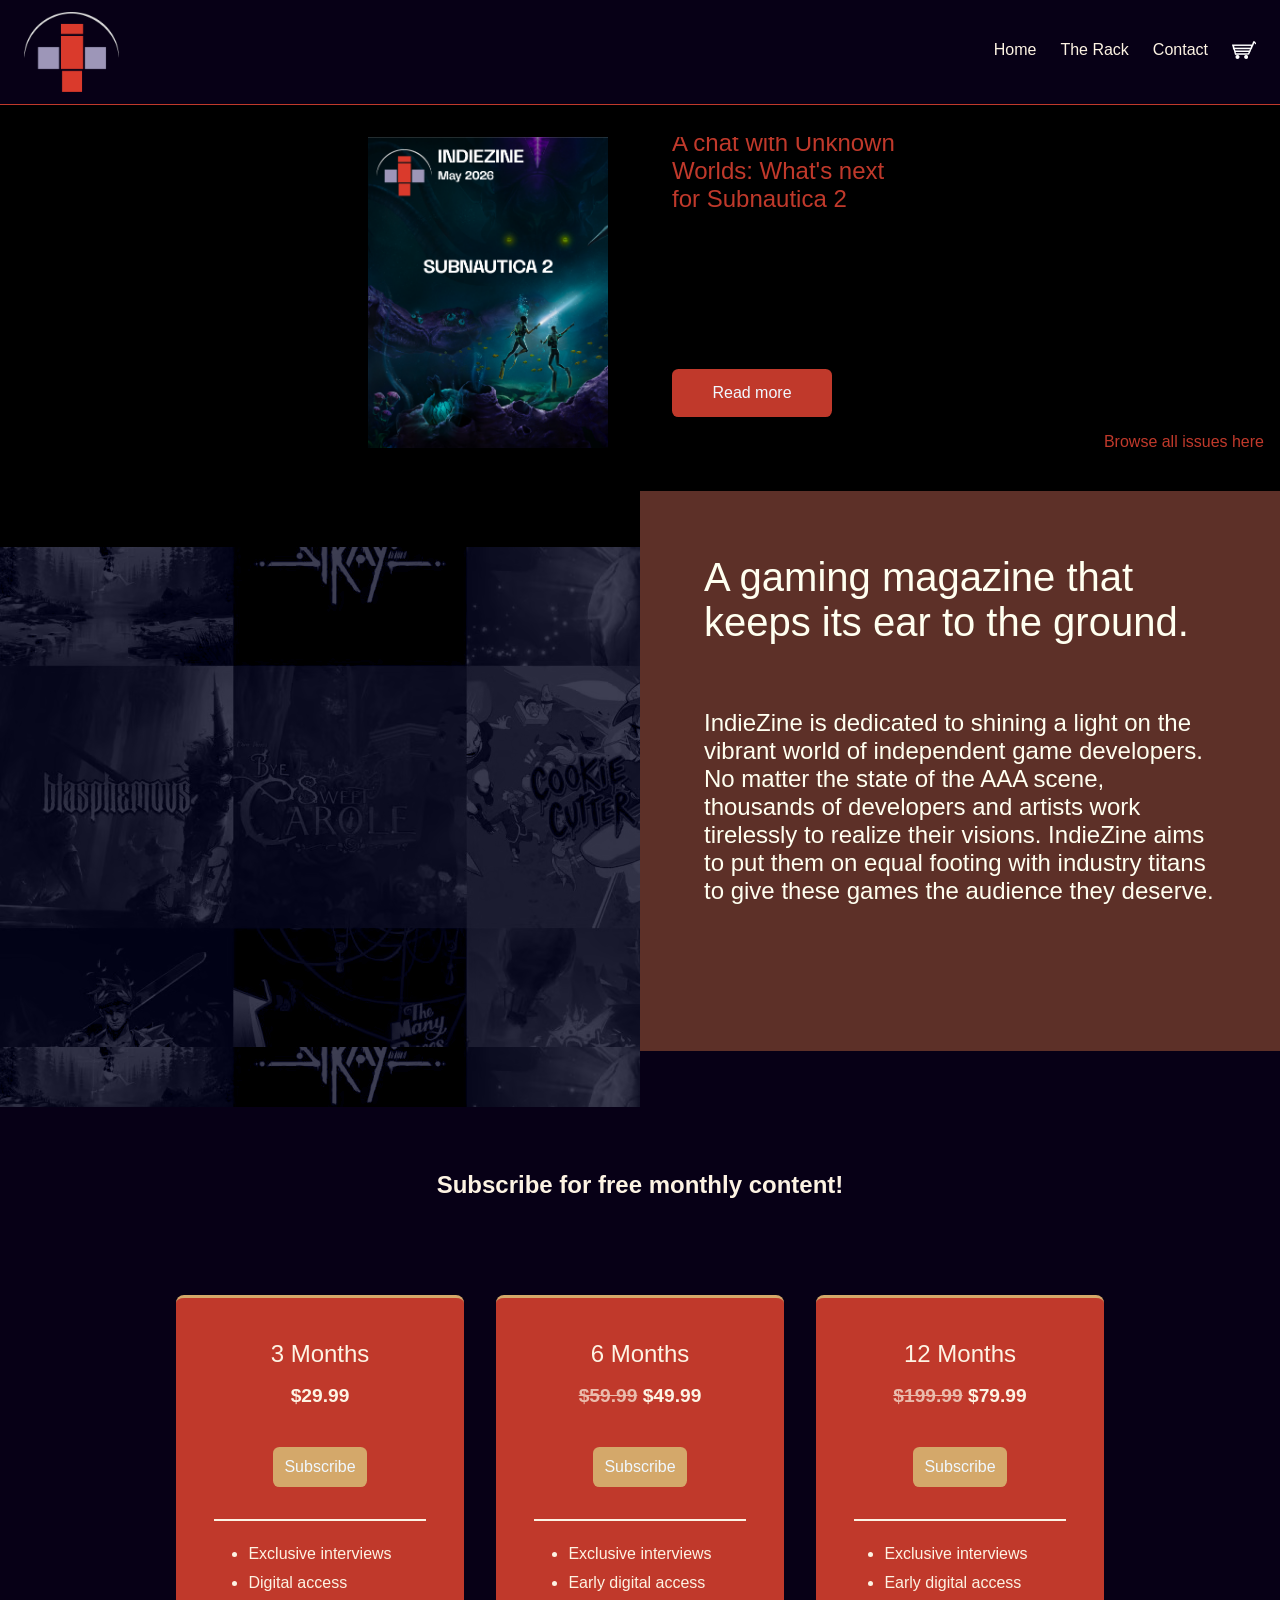
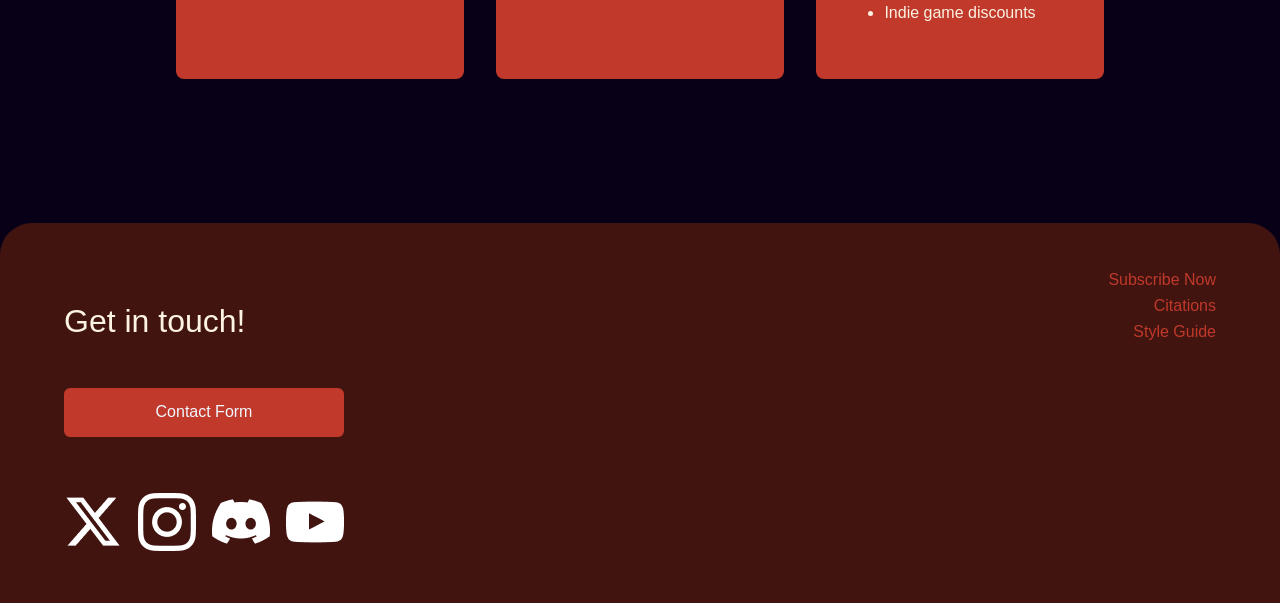
==== commit 1af93deb: "Fix footer + add April page" ====
--- a/index.html
+++ b/index.html
@@ -65,7 +65,6 @@
         </h1>
         <div class="grid">
             <div class="sub-cont">
-<!-- Make these look nicer!! -->
                 <div class="sub-box">
                     <h2>3 Months</h2>
                     <p>$29.99</p>
@@ -100,6 +99,7 @@
             </div>
         </div>
     </section>
+    
     <footer>
     <div class="footer-left">
         <p class="footer-heading">Get in touch!</p>
@@ -116,6 +116,7 @@
     <div class="footer-right">
         <a href="pages/rack.html">Subscribe Now</a>
         <a href="pages/citations.html">Citations</a>
+        <a href="pages/styleGuide.html">Style Guide</a>
     </div>
 </footer>
 </body>
--- a/css/style.css
+++ b/css/style.css
@@ -65,6 +65,9 @@
     background-color: #411410;
     height:fit-content;
     padding: 3rem 4rem;
+    border-top-left-radius: 2rem;
+    border-top-right-radius: 2rem;
+    margin-top: 5rem;
 }
 
 .footer-left {
@@ -322,6 +325,7 @@
 
     .cart-item-quantity {
         opacity: 75%;
+        cursor: pointer;
     }
 
     #cart-subtotal, .cart-tax {
@@ -607,6 +611,11 @@
         cursor: pointer
     }
 
+    .sub-box > .button-nav:hover {
+        background-color: var(--ivory);
+        color: var(--main-navy) !important;
+    }
+
     .sub-line {
         width: 95%;
         border-top: 2px var(--ivory) solid;
@@ -645,6 +654,13 @@
     .social-icon {
         max-width: 4rem;
         overflow:hidden;
+    }
+    
+    .social-item-card {
+        display: flex;
+        flex-direction: row;
+        gap: 4em;
+        margin:1em;
     }
 
     /* MOBILE */
@@ -724,7 +740,7 @@
         display: flex;
         flex-direction: column;
         row-gap: 5em;
-        gap: 2em;
+        gap: 0.53em;
         margin:0;
     }
 
@@ -808,6 +824,11 @@
 
     #light-text-color {
         background-color: var(--ivory);
+    }
+
+    .guide-item-example {
+        display: inline-block;
+        width: 15em !important;
     }
 
 /* CONTACT FORM */
